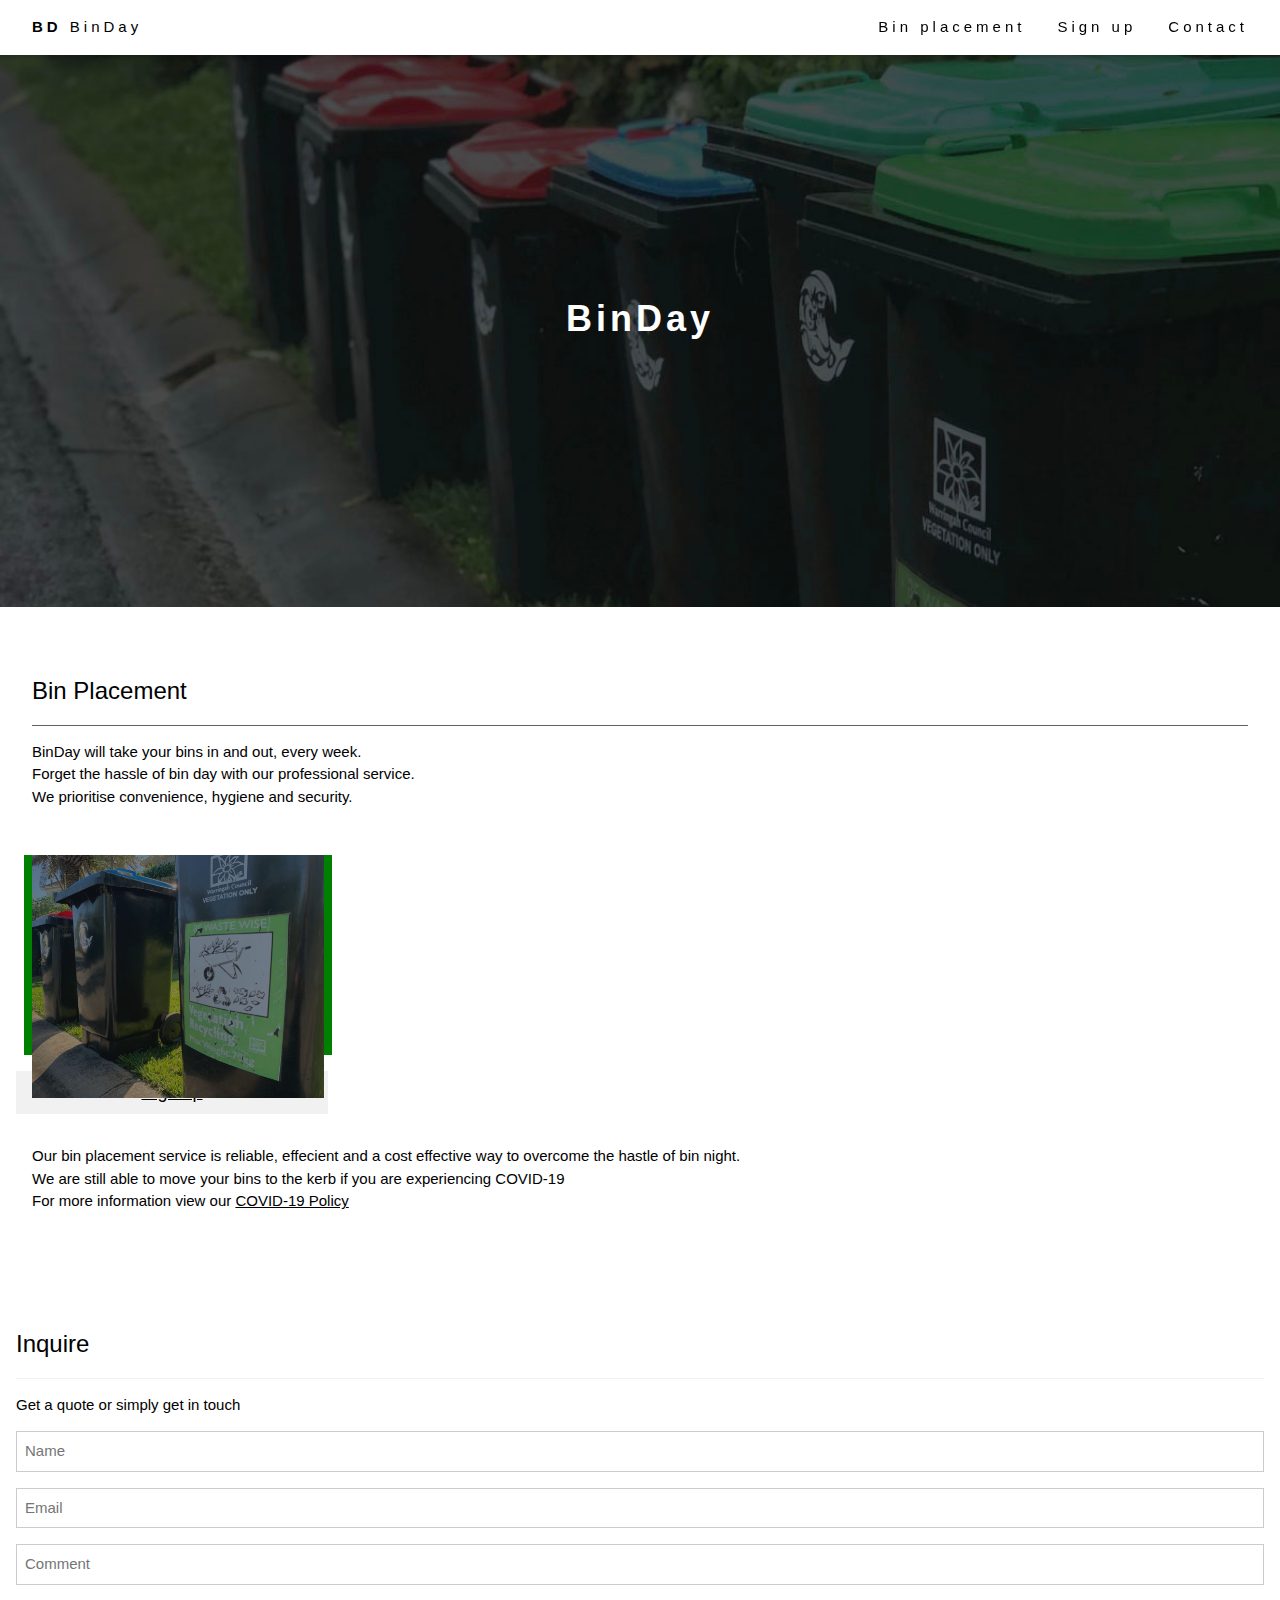
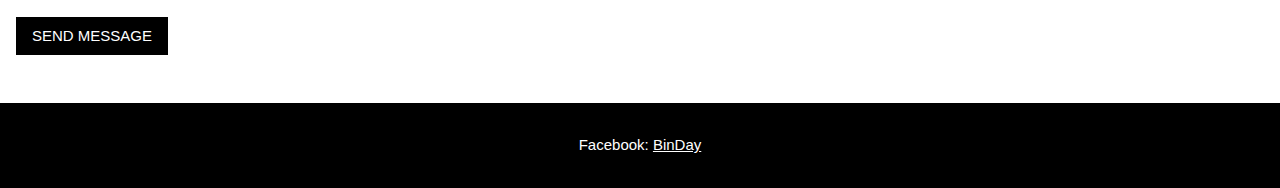
==== index.html @ 2d93ebaa "Update index.html" ====
<!DOCTYPE html>
<html lang = "en">
<head>

<!-- Google Tag Manager -->
<script>(function(w,d,s,l,i){w[l]=w[l]||[];w[l].push({'gtm.start':
new Date().getTime(),event:'gtm.js'});var f=d.getElementsByTagName(s)[0],
j=d.createElement(s),dl=l!='dataLayer'?'&l='+l:'';j.async=true;j.src=
'https://www.googletagmanager.com/gtm.js?id='+i+dl;f.parentNode.insertBefore(j,f);
})(window,document,'script','dataLayer','GTM-TSBV648');</script>

<!-- End Google Tag Manager -->

    <title>BinDay</title>
    <meta charset="UTF-8">
    <meta name="viewport" content="width=device-width, initial-scale=1">
    <link rel="stylesheet" href="style.css">
</head>
<body>

<!-- Google Tag Manager (noscript) -->
<noscript><iframe src="https://www.googletagmanager.com/ns.html?id=GTM-TSBV648"
height="0" width="0" style="display:none;visibility:hidden"></iframe></noscript>
<!-- End Google Tag Manager (noscript) -->

<!-- Navbar (sit on top) -->
<div class="w3-top">
  <div class="w3-bar w3-white w3-wide w3-padding w3-card">
    <a href="index.html" class="w3-bar-item w3-button"><b>BD</b> BinDay</a>
    <!-- Float links to the right. Hide them on small screens -->
    <div class="w3-right w3-hide-small">
    <a href="index.html#Bin_Placement" class="w3-bar-item w3-button">Bin placement</a>
	  <a href="https://buy.stripe.com/eVa2998wi2ou0mIaEE" class="w3-bar-item w3-button">Sign up</a>
      <a href="index.html#contact" class="w3-bar-item w3-button">Contact</a>
    </div>
  </div>
</div>

<!-- Header -->
<header class="w3-display-container w3-content w3-wide" style="max-width:1500px;" id="home">
  <img class="w3-image" src= "img/Bins_at_kerb_nar.jpg" alt="Bin background" width="1500" height="400" > <!--"Bins_at_kerb_nar.jpg" -->
  <div class="w3-display-middle w3-margin-top w3-center">
    <h1 class="w3-xxlarge w3-text-white"><!--span class="w3-padding w3-black w3-opacity-min"--><b>BinDay</b><!--/span--></h1> <!-- The span creates a black box around text-->
  </div>
</header>

  <!-- Project Section -->

<div class="w3-content w3-padding" style="max-width:1564px">
  <div class="w3-container w3-padding-32" id="Bin_placement">
    <h3 class="w3-border-bottom w3-border-dark-grey w3-padding-16">Bin Placement</h3>
      <!-- About Section -->
      <p> BinDay will take your bins in and out, every week. <br> Forget the hassle of bin day with our professional service. <br> We prioritise convenience, hygiene and security. </p>
  </div>

 <!-- Page Photo -->
  <div class="w3-row-padding">
    <div class="w3-col l3 m6 w3-margin-bottom zoom">
      <div class="w3-display-container">
        <img src="img/Glowing bins dark.jpg"alt="Bins" style="width:100%"> <!-- Bin placement dark.png This is the graphic -->
          <div class="w3-display-middle w3-display-hover">
            <a href="https://buy.stripe.com/eVa2998wi2ou0mIaEE"><button class="w3-button w3-black"> Sign up <i class="fa fa-shopping-cart"></i></button></a>
          </div>
      </div>
    </div>
  </div>
  <div>
    <div class="w3-col l3 m6 w3-margin-bottom">
      <a href = "https://buy.stripe.com/eVa2998wi2ou0mIaEE"><button class="w3-button w3-large w3-light-grey w3-block">Sign up</button></a>
    </div>
  </div>
  <div class="w3-container w3-padding-32">
    <p>    Our bin placement service is reliable, effecient and a cost effective way to overcome the hastle of bin night.  
      <br> We are still able to move your bins to the kerb if you are experiencing COVID-19
      <br> For more information view our <a href="Pages/Covid.html" title="COVID-19 Policy." target="_self" class="w3-hover-text-green">COVID-19 Policy</a></p>
  </div>
</div>


<div class="w3-container w3-padding-32" id="contact">
    <h3 class="w3-border-bottom w3-border-light-grey w3-padding-16">Inquire</h3>
    <p> Get a quote or simply get in touch </p>
    <form action= "https://formsubmit.co/e3221c71b8bcd52c1f5f83cbe046930b" method="POST">
      <input class="w3-input w3-border" type="text" placeholder="Name" required name="Name">
      <input class="w3-input w3-section w3-border" type="text" placeholder="Email" required name="Email">
      <input class="w3-input w3-section w3-border" type="text" placeholder="Comment" required name="Comment">
      <button class="w3-button w3-black w3-section" type="submit">
        <i class="fa fa-paper-plane"></i> SEND MESSAGE
      </button>
    </form>
  </div>


<!-- End page content -->
</div>


<!-- Footer -->
<footer class="w3-center w3-black w3-padding-16">
  <p> Facebook: <a href="https://www.facebook.com" title="Facebook" target="_blank" class="w3-hover-text-green">BinDay</a></p>
</footer>

</body>
</html>
---- style.css ----
/* W3.CSS 4.15 December 2020 by Jan Egil and Borge Refsnes */
html{box-sizing:border-box}*,*:before,*:after{box-sizing:inherit}
/* Extract from normalize.css by Nicolas Gallagher and Jonathan Neal git.io/normalize */
html{-ms-text-size-adjust:100%;-webkit-text-size-adjust:100%}body{margin:0}
article,aside,details,figcaption,figure,footer,header,main,menu,nav,section{display:block}summary{display:list-item}
audio,canvas,progress,video{display:inline-block}progress{vertical-align:baseline}
audio:not([controls]){display:none;height:0}[hidden],template{display:none}
a{background-color:transparent}a:active,a:hover{outline-width:0}
abbr[title]{border-bottom:none;text-decoration:underline;text-decoration:underline dotted}
b,strong{font-weight:bolder}dfn{font-style:italic}mark{background:#ff0;color:#000}
small{font-size:80%}sub,sup{font-size:75%;line-height:0;position:relative;vertical-align:baseline}
sub{bottom:-0.25em}sup{top:-0.5em}figure{margin:1em 40px}img{border-style:none}
code,kbd,pre,samp{font-family:monospace,monospace;font-size:1em}hr{box-sizing:content-box;height:0;overflow:visible}
button,input,select,textarea,optgroup{font:inherit;margin:0}optgroup{font-weight:bold}
button,input{overflow:visible}button,select{text-transform:none}
button,[type=button],[type=reset],[type=submit]{-webkit-appearance:button}
button::-moz-focus-inner,[type=button]::-moz-focus-inner,[type=reset]::-moz-focus-inner,[type=submit]::-moz-focus-inner{border-style:none;padding:0}
button:-moz-focusring,[type=button]:-moz-focusring,[type=reset]:-moz-focusring,[type=submit]:-moz-focusring{outline:1px dotted ButtonText}
fieldset{border:1px solid #c0c0c0;margin:0 2px;padding:.35em .625em .75em}
legend{color:inherit;display:table;max-width:100%;padding:0;white-space:normal}textarea{overflow:auto}
[type=checkbox],[type=radio]{padding:0}
[type=number]::-webkit-inner-spin-button,[type=number]::-webkit-outer-spin-button{height:auto}
[type=search]{-webkit-appearance:textfield;outline-offset:-2px}
[type=search]::-webkit-search-decoration{-webkit-appearance:none}
::-webkit-file-upload-button{-webkit-appearance:button;font:inherit}
/* End extract */
html,body{font-family:Verdana,sans-serif;font-size:15px;line-height:1.5}html{overflow-x:hidden}
h1{font-size:36px}h2{font-size:30px}h3{font-size:24px}h4{font-size:20px}h5{font-size:18px}h6{font-size:16px}
.w3-serif{font-family:serif}.w3-sans-serif{font-family:sans-serif}.w3-cursive{font-family:cursive}.w3-monospace{font-family:monospace}
h1,h2,h3,h4,h5,h6{font-family:"Segoe UI",Arial,sans-serif;font-weight:400;margin:10px 0}.w3-wide{letter-spacing:4px}
hr{border:0;border-top:1px solid #eee;margin:20px 0}
.w3-image{max-width:100%;height:auto}img{vertical-align:middle}a{color:inherit}
.w3-table,.w3-table-all{border-collapse:collapse;border-spacing:0;width:100%;display:table}.w3-table-all{border:1px solid #ccc}
.w3-bordered tr,.w3-table-all tr{border-bottom:1px solid #ddd}.w3-striped tbody tr:nth-child(even){background-color:#f1f1f1}
.w3-table-all tr:nth-child(odd){background-color:#fff}.w3-table-all tr:nth-child(even){background-color:#f1f1f1}
.w3-hoverable tbody tr:hover,.w3-ul.w3-hoverable li:hover{background-color:#ccc}.w3-centered tr th,.w3-centered tr td{text-align:center}
.w3-table td,.w3-table th,.w3-table-all td,.w3-table-all th{padding:8px 8px;display:table-cell;text-align:left;vertical-align:top}
.w3-table th:first-child,.w3-table td:first-child,.w3-table-all th:first-child,.w3-table-all td:first-child{padding-left:16px}
.w3-btn,.w3-button{border:none;display:inline-block;padding:8px 16px;vertical-align:middle;overflow:hidden;text-decoration:none;color:inherit;background-color:inherit;text-align:center;cursor:pointer;white-space:nowrap}
.w3-btn:hover{box-shadow:0 8px 16px 0 rgba(0,0,0,0.2),0 6px 20px 0 rgba(0,0,0,0.19)}
.w3-btn,.w3-button{-webkit-touch-callout:none;-webkit-user-select:none;-khtml-user-select:none;-moz-user-select:none;-ms-user-select:none;user-select:none}   
.w3-disabled,.w3-btn:disabled,.w3-button:disabled{cursor:not-allowed;opacity:0.3}.w3-disabled *,:disabled *{pointer-events:none}
.w3-btn.w3-disabled:hover,.w3-btn:disabled:hover{box-shadow:none}
.w3-badge,.w3-tag{background-color:#000;color:#fff;display:inline-block;padding-left:8px;padding-right:8px;text-align:center}.w3-badge{border-radius:50%}
.w3-ul{list-style-type:none;padding:0;margin:0}.w3-ul li{padding:8px 16px;border-bottom:1px solid #ddd}.w3-ul li:last-child{border-bottom:none}
.w3-tooltip,.w3-display-container{position:relative}.w3-tooltip .w3-text{display:none}.w3-tooltip:hover .w3-text{display:inline-block}
.w3-ripple:active{opacity:0.5}.w3-ripple{transition:opacity 0s}
.w3-input{padding:8px;display:block;border:none;border-bottom:1px solid #ccc;width:100%}
.w3-select{padding:9px 0;width:100%;border:none;border-bottom:1px solid #ccc}
.w3-dropdown-click,.w3-dropdown-hover{position:relative;display:inline-block;cursor:pointer}
.w3-dropdown-hover:hover .w3-dropdown-content{display:block}
.w3-dropdown-hover:first-child,.w3-dropdown-click:hover{background-color:#ccc;color:#000}
.w3-dropdown-hover:hover > .w3-button:first-child,.w3-dropdown-click:hover > .w3-button:first-child{background-color:#ccc;color:#000}
.w3-dropdown-content{cursor:auto;color:#000;background-color:#fff;display:none;position:absolute;min-width:160px;margin:0;padding:0;z-index:1}
.w3-check,.w3-radio{width:24px;height:24px;position:relative;top:6px}
.w3-sidebar{height:100%;width:200px;background-color:#fff;position:fixed!important;z-index:1;overflow:auto}
.w3-bar-block .w3-dropdown-hover,.w3-bar-block .w3-dropdown-click{width:100%}
.w3-bar-block .w3-dropdown-hover .w3-dropdown-content,.w3-bar-block .w3-dropdown-click .w3-dropdown-content{min-width:100%}
.w3-bar-block .w3-dropdown-hover .w3-button,.w3-bar-block .w3-dropdown-click .w3-button{width:100%;text-align:left;padding:8px 16px}
.w3-main,#main{transition:margin-left .4s}
.w3-modal{z-index:3;display:none;padding-top:100px;position:fixed;left:0;top:0;width:100%;height:100%;overflow:auto;background-color:rgb(0,0,0);background-color:rgba(0,0,0,0.4)}
.w3-modal-content{margin:auto;background-color:#fff;position:relative;padding:0;outline:0;width:600px}
.w3-bar{width:100%;overflow:hidden}.w3-center .w3-bar{display:inline-block;width:auto}
.w3-bar .w3-bar-item{padding:8px 16px;float:left;width:auto;border:none;display:block;outline:0}
.w3-bar .w3-dropdown-hover,.w3-bar .w3-dropdown-click{position:static;float:left}
.w3-bar .w3-button{white-space:normal}
.w3-bar-block .w3-bar-item{width:100%;display:block;padding:8px 16px;text-align:left;border:none;white-space:normal;float:none;outline:0}
.w3-bar-block.w3-center .w3-bar-item{text-align:center}.w3-block{display:block;width:100%}
.w3-responsive{display:block;overflow-x:auto}
.w3-container:after,.w3-container:before,.w3-panel:after,.w3-panel:before,.w3-row:after,.w3-row:before,.w3-row-padding:after,.w3-row-padding:before,
.w3-cell-row:before,.w3-cell-row:after,.w3-clear:after,.w3-clear:before,.w3-bar:before,.w3-bar:after{content:"";display:table;clear:both}
.w3-col,.w3-half,.w3-third,.w3-twothird,.w3-threequarter,.w3-quarter{float:left;width:100%}
.w3-col.s1{width:8.33333%}.w3-col.s2{width:16.66666%}.w3-col.s3{width:24.99999%}.w3-col.s4{width:33.33333%}
.w3-col.s5{width:41.66666%}.w3-col.s6{width:49.99999%}.w3-col.s7{width:58.33333%}.w3-col.s8{width:66.66666%}
.w3-col.s9{width:74.99999%}.w3-col.s10{width:83.33333%}.w3-col.s11{width:91.66666%}.w3-col.s12{width:99.99999%}
@media (min-width:601px){.w3-col.m1{width:8.33333%}.w3-col.m2{width:16.66666%}.w3-col.m3,.w3-quarter{width:24.99999%}.w3-col.m4,.w3-third{width:33.33333%}
.w3-col.m5{width:41.66666%}.w3-col.m6,.w3-half{width:49.99999%}.w3-col.m7{width:58.33333%}.w3-col.m8,.w3-twothird{width:66.66666%}
.w3-col.m9,.w3-threequarter{width:74.99999%}.w3-col.m10{width:83.33333%}.w3-col.m11{width:91.66666%}.w3-col.m12{width:99.99999%}}
@media (min-width:993px){.w3-col.l1{width:8.33333%}.w3-col.l2{width:16.66666%}.w3-col.l3{width:24.99999%}.w3-col.l4{width:33.33333%}
.w3-col.l5{width:41.66666%}.w3-col.l6{width:49.99999%}.w3-col.l7{width:58.33333%}.w3-col.l8{width:66.66666%}
.w3-col.l9{width:74.99999%}.w3-col.l10{width:83.33333%}.w3-col.l11{width:91.66666%}.w3-col.l12{width:99.99999%}}
.w3-rest{overflow:hidden}.w3-stretch{margin-left:-16px;margin-right:-16px}
.w3-content,.w3-auto{margin-left:auto;margin-right:auto}.w3-content{max-width:980px}.w3-auto{max-width:1140px}
.w3-cell-row{display:table;width:100%}.w3-cell{display:table-cell}
.w3-cell-top{vertical-align:top}.w3-cell-middle{vertical-align:middle}.w3-cell-bottom{vertical-align:bottom}
.w3-hide{display:none!important}.w3-show-block,.w3-show{display:block!important}.w3-show-inline-block{display:inline-block!important}
@media (max-width:1205px){.w3-auto{max-width:95%}}
@media (max-width:600px){.w3-modal-content{margin:0 10px;width:auto!important}.w3-modal{padding-top:30px}
.w3-dropdown-hover.w3-mobile .w3-dropdown-content,.w3-dropdown-click.w3-mobile .w3-dropdown-content{position:relative}	
.w3-hide-small{display:none!important}.w3-mobile{display:block;width:100%!important}.w3-bar-item.w3-mobile,.w3-dropdown-hover.w3-mobile,.w3-dropdown-click.w3-mobile{text-align:center}
.w3-dropdown-hover.w3-mobile,.w3-dropdown-hover.w3-mobile .w3-btn,.w3-dropdown-hover.w3-mobile .w3-button,.w3-dropdown-click.w3-mobile,.w3-dropdown-click.w3-mobile .w3-btn,.w3-dropdown-click.w3-mobile .w3-button{width:100%}}
@media (max-width:768px){.w3-modal-content{width:500px}.w3-modal{padding-top:50px}}
@media (min-width:993px){.w3-modal-content{width:900px}.w3-hide-large{display:none!important}.w3-sidebar.w3-collapse{display:block!important}}
@media (max-width:992px) and (min-width:601px){.w3-hide-medium{display:none!important}}
@media (max-width:992px){.w3-sidebar.w3-collapse{display:none}.w3-main{margin-left:0!important;margin-right:0!important}.w3-auto{max-width:100%}}
.w3-top,.w3-bottom{position:fixed;width:100%;z-index:1}.w3-top{top:0}.w3-bottom{bottom:0}
.w3-overlay{position:fixed;display:none;width:100%;height:100%;top:0;left:0;right:0;bottom:0;background-color:rgba(0,0,0,0.5);z-index:2}
.w3-display-topleft{position:absolute;left:0;top:0}.w3-display-topright{position:absolute;right:0;top:0}
.w3-display-bottomleft{position:absolute;left:0;bottom:0}.w3-display-bottomright{position:absolute;right:0;bottom:0}
.w3-display-middle{position:absolute;top:50%;left:50%;transform:translate(-50%,-50%);-ms-transform:translate(-50%,-50%)}
.w3-display-left{position:absolute;top:50%;left:0%;transform:translate(0%,-50%);-ms-transform:translate(-0%,-50%)}
.w3-display-right{position:absolute;top:50%;right:0%;transform:translate(0%,-50%);-ms-transform:translate(0%,-50%)}
.w3-display-topmiddle{position:absolute;left:50%;top:0;transform:translate(-50%,0%);-ms-transform:translate(-50%,0%)}
.w3-display-bottommiddle{position:absolute;left:50%;bottom:0;transform:translate(-50%,0%);-ms-transform:translate(-50%,0%)}
.w3-display-container:hover .w3-display-hover{display:block}.w3-display-container:hover span.w3-display-hover{display:inline-block}.w3-display-hover{display:none}
.w3-display-position{position:absolute}
.w3-circle{border-radius:50%}
.w3-round-small{border-radius:2px}.w3-round,.w3-round-medium{border-radius:4px}.w3-round-large{border-radius:8px}.w3-round-xlarge{border-radius:16px}.w3-round-xxlarge{border-radius:32px}
.w3-row-padding,.w3-row-padding>.w3-half,.w3-row-padding>.w3-third,.w3-row-padding>.w3-twothird,.w3-row-padding>.w3-threequarter,.w3-row-padding>.w3-quarter,.w3-row-padding>.w3-col{padding:0 8px}
.w3-container,.w3-panel{padding:0.01em 16px}.w3-panel{margin-top:16px;margin-bottom:16px}
.w3-code,.w3-codespan{font-family:Consolas,"courier new";font-size:16px}
.w3-code{width:auto;background-color:#fff;padding:8px 12px;border-left:4px solid #4CAF50;word-wrap:break-word}
.w3-codespan{color:crimson;background-color:#f1f1f1;padding-left:4px;padding-right:4px;font-size:110%}
.w3-card,.w3-card-2{box-shadow:0 2px 5px 0 rgba(0,0,0,0.16),0 2px 10px 0 rgba(0,0,0,0.12)}
.w3-card-4,.w3-hover-shadow:hover{box-shadow:0 4px 10px 0 rgba(0,0,0,0.2),0 4px 20px 0 rgba(0,0,0,0.19)}
.w3-spin{animation:w3-spin 2s infinite linear}@keyframes w3-spin{0%{transform:rotate(0deg)}100%{transform:rotate(359deg)}}
.w3-animate-fading{animation:fading 10s infinite}@keyframes fading{0%{opacity:0}50%{opacity:1}100%{opacity:0}}
.w3-animate-opacity{animation:opac 0.8s}@keyframes opac{from{opacity:0} to{opacity:1}}
.w3-animate-top{position:relative;animation:animatetop 0.4s}@keyframes animatetop{from{top:-300px;opacity:0} to{top:0;opacity:1}}
.w3-animate-left{position:relative;animation:animateleft 0.4s}@keyframes animateleft{from{left:-300px;opacity:0} to{left:0;opacity:1}}
.w3-animate-right{position:relative;animation:animateright 0.4s}@keyframes animateright{from{right:-300px;opacity:0} to{right:0;opacity:1}}
.w3-animate-bottom{position:relative;animation:animatebottom 0.4s}@keyframes animatebottom{from{bottom:-300px;opacity:0} to{bottom:0;opacity:1}}
.w3-animate-zoom {animation:animatezoom 0.6s}@keyframes animatezoom{from{transform:scale(0)} to{transform:scale(1)}}
.w3-animate-input{transition:width 0.4s ease-in-out}.w3-animate-input:focus{width:100%!important}
.w3-opacity,.w3-hover-opacity:hover{opacity:0.60}.w3-opacity-off,.w3-hover-opacity-off:hover{opacity:1}
.w3-opacity-max{opacity:0.25}.w3-opacity-min{opacity:0.75}
.w3-greyscale-max,.w3-grayscale-max,.w3-hover-greyscale:hover,.w3-hover-grayscale:hover{filter:grayscale(100%)}
.w3-greyscale,.w3-grayscale{filter:grayscale(75%)}.w3-greyscale-min,.w3-grayscale-min{filter:grayscale(50%)}
.w3-sepia{filter:sepia(75%)}.w3-sepia-max,.w3-hover-sepia:hover{filter:sepia(100%)}.w3-sepia-min{filter:sepia(50%)}
.w3-tiny{font-size:10px!important}.w3-small{font-size:12px!important}.w3-medium{font-size:15px!important}.w3-large{font-size:18px!important}
.w3-xlarge{font-size:24px!important}.w3-xxlarge{font-size:36px!important}.w3-xxxlarge{font-size:48px!important}.w3-jumbo{font-size:64px!important}
.w3-left-align{text-align:left!important}.w3-right-align{text-align:right!important}.w3-justify{text-align:justify!important}.w3-center{text-align:center!important}
.w3-border-0{border:0!important}.w3-border{border:1px solid #ccc!important}
.w3-border-top{border-top:1px solid #ccc!important}.w3-border-bottom{border-bottom:1px solid #ccc!important}
.w3-border-left{border-left:1px solid #ccc!important}.w3-border-right{border-right:1px solid #ccc!important}
.w3-topbar{border-top:6px solid #ccc!important}.w3-bottombar{border-bottom:6px solid #ccc!important}
.w3-leftbar{border-left:6px solid #ccc!important}.w3-rightbar{border-right:6px solid #ccc!important}
.w3-section,.w3-code{margin-top:16px!important;margin-bottom:16px!important}
.w3-margin{margin:16px!important}.w3-margin-top{margin-top:16px!important}.w3-margin-bottom{margin-bottom:16px!important}
.w3-margin-left{margin-left:16px!important}.w3-margin-right{margin-right:16px!important}
.w3-padding-small{padding:4px 8px!important}.w3-padding{padding:8px 16px!important}.w3-padding-large{padding:12px 24px!important}
.w3-padding-16{padding-top:16px!important;padding-bottom:16px!important}.w3-padding-24{padding-top:24px!important;padding-bottom:24px!important}
.w3-padding-32{padding-top:32px!important;padding-bottom:32px!important}.w3-padding-48{padding-top:48px!important;padding-bottom:48px!important}
.w3-padding-64{padding-top:64px!important;padding-bottom:64px!important}
.w3-padding-top-64{padding-top:64px!important}.w3-padding-top-48{padding-top:48px!important}
.w3-padding-top-32{padding-top:32px!important}.w3-padding-top-24{padding-top:24px!important}
.w3-left{float:left!important}.w3-right{float:right!important}
.w3-button:hover{color:#000!important;background-color:#ccc!important}
.w3-transparent,.w3-hover-none:hover{background-color:transparent!important}
.w3-hover-none:hover{box-shadow:none!important}
/* Colors */
.w3-amber,.w3-hover-amber:hover{color:#000!important;background-color:#ffc107!important}
.w3-aqua,.w3-hover-aqua:hover{color:#000!important;background-color:#00ffff!important}
.w3-blue,.w3-hover-blue:hover{color:#fff!important;background-color:#2196F3!important}
.w3-light-blue,.w3-hover-light-blue:hover{color:#000!important;background-color:#87CEEB!important}
.w3-brown,.w3-hover-brown:hover{color:#fff!important;background-color:#795548!important}
.w3-cyan,.w3-hover-cyan:hover{color:#000!important;background-color:#00bcd4!important}
.w3-blue-grey,.w3-hover-blue-grey:hover,.w3-blue-gray,.w3-hover-blue-gray:hover{color:#fff!important;background-color:#607d8b!important}
.w3-green,.w3-hover-green:hover{color:#fff!important;background-color:#4CAF50!important}
.w3-light-green,.w3-hover-light-green:hover{color:#000!important;background-color:#8bc34a!important}
.w3-indigo,.w3-hover-indigo:hover{color:#fff!important;background-color:#3f51b5!important}
.w3-khaki,.w3-hover-khaki:hover{color:#000!important;background-color:#f0e68c!important}
.w3-lime,.w3-hover-lime:hover{color:#000!important;background-color:#cddc39!important}
.w3-orange,.w3-hover-orange:hover{color:#000!important;background-color:#ff9800!important}
.w3-deep-orange,.w3-hover-deep-orange:hover{color:#fff!important;background-color:#ff5722!important}
.w3-pink,.w3-hover-pink:hover{color:#fff!important;background-color:#e91e63!important}
.w3-purple,.w3-hover-purple:hover{color:#fff!important;background-color:#9c27b0!important}
.w3-deep-purple,.w3-hover-deep-purple:hover{color:#fff!important;background-color:#673ab7!important}
.w3-red,.w3-hover-red:hover{color:#fff!important;background-color:#f44336!important}
.w3-sand,.w3-hover-sand:hover{color:#000!important;background-color:#fdf5e6!important}
.w3-teal,.w3-hover-teal:hover{color:#fff!important;background-color:#009688!important}
.w3-yellow,.w3-hover-yellow:hover{color:#000!important;background-color:#ffeb3b!important}
.w3-white,.w3-hover-white:hover{color:#000!important;background-color:#fff!important}
.w3-black,.w3-hover-black:hover{color:#fff!important;background-color:#000!important}
.w3-grey,.w3-hover-grey:hover,.w3-gray,.w3-hover-gray:hover{color:#000!important;background-color:#9e9e9e!important}
.w3-light-grey,.w3-hover-light-grey:hover,.w3-light-gray,.w3-hover-light-gray:hover{color:#000!important;background-color:#f1f1f1!important}
.w3-dark-grey,.w3-hover-dark-grey:hover,.w3-dark-gray,.w3-hover-dark-gray:hover{color:#fff!important;background-color:#616161!important}
.w3-pale-red,.w3-hover-pale-red:hover{color:#000!important;background-color:#ffdddd!important}
.w3-pale-green,.w3-hover-pale-green:hover{color:#000!important;background-color:#ddffdd!important}
.w3-pale-yellow,.w3-hover-pale-yellow:hover{color:#000!important;background-color:#ffffcc!important}
.w3-pale-blue,.w3-hover-pale-blue:hover{color:#000!important;background-color:#ddffff!important}
.w3-text-amber,.w3-hover-text-amber:hover{color:#ffc107!important}
.w3-text-aqua,.w3-hover-text-aqua:hover{color:#00ffff!important}
.w3-text-blue,.w3-hover-text-blue:hover{color:#2196F3!important}
.w3-text-light-blue,.w3-hover-text-light-blue:hover{color:#87CEEB!important}
.w3-text-brown,.w3-hover-text-brown:hover{color:#795548!important}
.w3-text-cyan,.w3-hover-text-cyan:hover{color:#00bcd4!important}
.w3-text-blue-grey,.w3-hover-text-blue-grey:hover,.w3-text-blue-gray,.w3-hover-text-blue-gray:hover{color:#607d8b!important}
.w3-text-green,.w3-hover-text-green:hover{color:#4CAF50!important}
.w3-text-light-green,.w3-hover-text-light-green:hover{color:#8bc34a!important}
.w3-text-indigo,.w3-hover-text-indigo:hover{color:#3f51b5!important}
.w3-text-khaki,.w3-hover-text-khaki:hover{color:#b4aa50!important}
.w3-text-lime,.w3-hover-text-lime:hover{color:#cddc39!important}
.w3-text-orange,.w3-hover-text-orange:hover{color:#ff9800!important}
.w3-text-deep-orange,.w3-hover-text-deep-orange:hover{color:#ff5722!important}
.w3-text-pink,.w3-hover-text-pink:hover{color:#e91e63!important}
.w3-text-purple,.w3-hover-text-purple:hover{color:#9c27b0!important}
.w3-text-deep-purple,.w3-hover-text-deep-purple:hover{color:#673ab7!important}
.w3-text-red,.w3-hover-text-red:hover{color:#f44336!important}
.w3-text-sand,.w3-hover-text-sand:hover{color:#fdf5e6!important}
.w3-text-teal,.w3-hover-text-teal:hover{color:#009688!important}
.w3-text-yellow,.w3-hover-text-yellow:hover{color:#d2be0e!important}
.w3-text-white,.w3-hover-text-white:hover{color:#fff!important}
.w3-text-black,.w3-hover-text-black:hover{color:#000!important}
.w3-text-grey,.w3-hover-text-grey:hover,.w3-text-gray,.w3-hover-text-gray:hover{color:#757575!important}
.w3-text-light-grey,.w3-hover-text-light-grey:hover,.w3-text-light-gray,.w3-hover-text-light-gray:hover{color:#f1f1f1!important}
.w3-text-dark-grey,.w3-hover-text-dark-grey:hover,.w3-text-dark-gray,.w3-hover-text-dark-gray:hover{color:#3a3a3a!important}
.w3-border-amber,.w3-hover-border-amber:hover{border-color:#ffc107!important}
.w3-border-aqua,.w3-hover-border-aqua:hover{border-color:#00ffff!important}
.w3-border-blue,.w3-hover-border-blue:hover{border-color:#2196F3!important}
.w3-border-light-blue,.w3-hover-border-light-blue:hover{border-color:#87CEEB!important}
.w3-border-brown,.w3-hover-border-brown:hover{border-color:#795548!important}
.w3-border-cyan,.w3-hover-border-cyan:hover{border-color:#00bcd4!important}
.w3-border-blue-grey,.w3-hover-border-blue-grey:hover,.w3-border-blue-gray,.w3-hover-border-blue-gray:hover{border-color:#607d8b!important}
.w3-border-green,.w3-hover-border-green:hover{border-color:#4CAF50!important}
.w3-border-light-green,.w3-hover-border-light-green:hover{border-color:#8bc34a!important}
.w3-border-indigo,.w3-hover-border-indigo:hover{border-color:#3f51b5!important}
.w3-border-khaki,.w3-hover-border-khaki:hover{border-color:#f0e68c!important}
.w3-border-lime,.w3-hover-border-lime:hover{border-color:#cddc39!important}
.w3-border-orange,.w3-hover-border-orange:hover{border-color:#ff9800!important}
.w3-border-deep-orange,.w3-hover-border-deep-orange:hover{border-color:#ff5722!important}
.w3-border-pink,.w3-hover-border-pink:hover{border-color:#e91e63!important}
.w3-border-purple,.w3-hover-border-purple:hover{border-color:#9c27b0!important}
.w3-border-deep-purple,.w3-hover-border-deep-purple:hover{border-color:#673ab7!important}
.w3-border-red,.w3-hover-border-red:hover{border-color:#f44336!important}
.w3-border-sand,.w3-hover-border-sand:hover{border-color:#fdf5e6!important}
.w3-border-teal,.w3-hover-border-teal:hover{border-color:#009688!important}
.w3-border-yellow,.w3-hover-border-yellow:hover{border-color:#ffeb3b!important}
.w3-border-white,.w3-hover-border-white:hover{border-color:#fff!important}
.w3-border-black,.w3-hover-border-black:hover{border-color:#000!important}
.w3-border-grey,.w3-hover-border-grey:hover,.w3-border-gray,.w3-hover-border-gray:hover{border-color:#9e9e9e!important}
.w3-border-light-grey,.w3-hover-border-light-grey:hover,.w3-border-light-gray,.w3-hover-border-light-gray:hover{border-color:#f1f1f1!important}
.w3-border-dark-grey,.w3-hover-border-dark-grey:hover,.w3-border-dark-gray,.w3-hover-border-dark-gray:hover{border-color:#616161!important}

.container {
    display: flex;
    justify-content: space-between;
  }
  .container div {
    width: 100%;
    padding: 5px;
  }

  .zoom{
    padding: 50px;
    background-color: green;
    transition: transform .2s; /* Animation */
    width: 200px;
    height: 200px;
    margin: 0 auto;
  }
  .zoom:hover{
    transform: scale(1.2) /* Zoom 120% */
  }
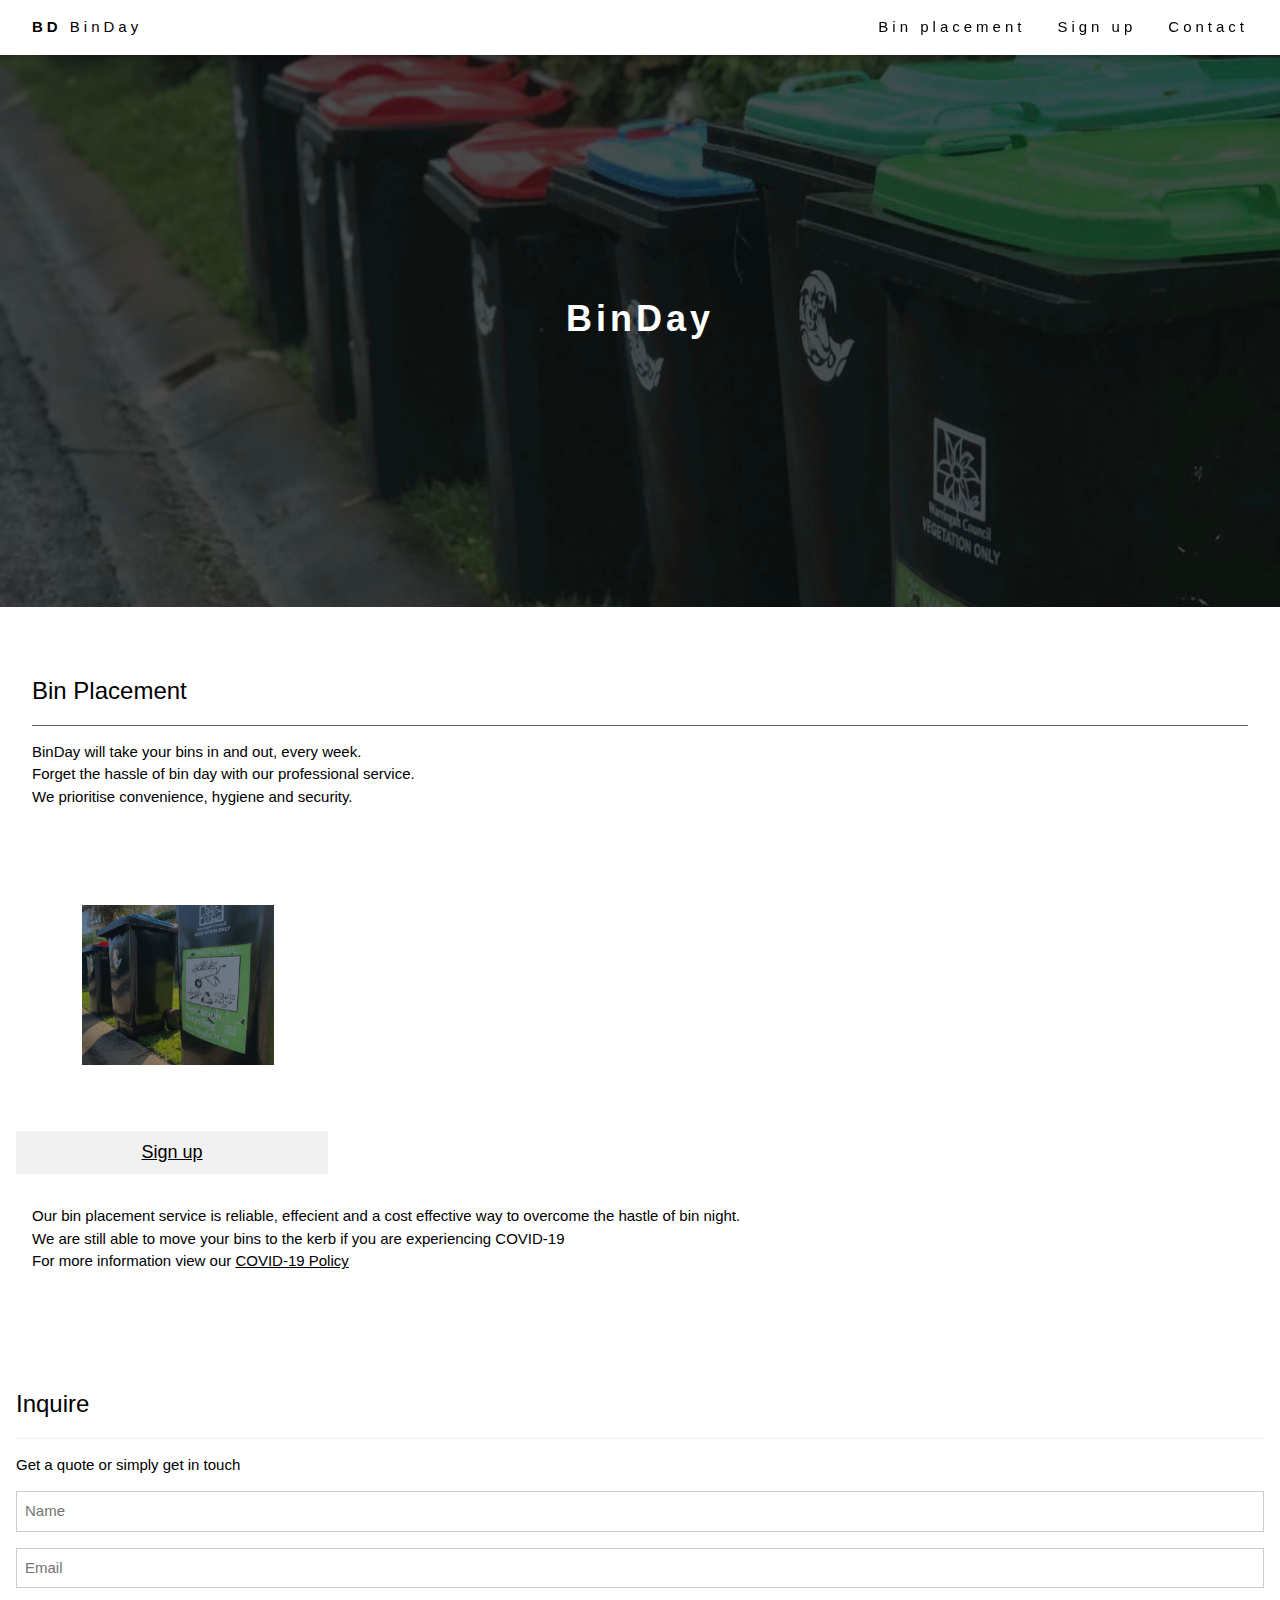
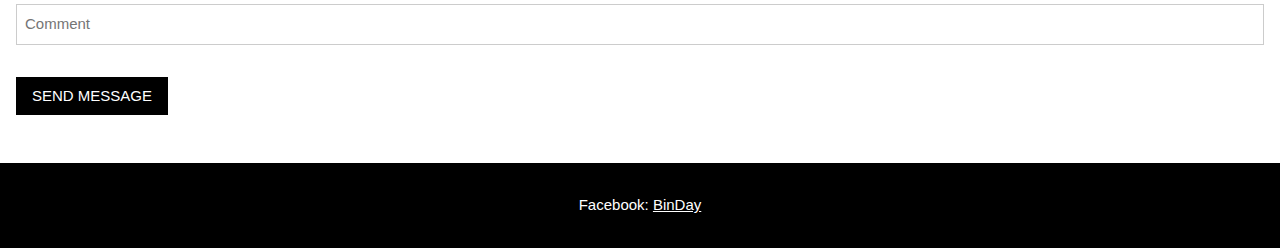
==== commit aec5404d: "Update index.html" ====
--- a/index.html
+++ b/index.html
@@ -55,8 +55,8 @@
 
  <!-- Page Photo -->
   <div class="w3-row-padding">
-    <div class="w3-col l3 m6 w3-margin-bottom zoom">
-      <div class="w3-display-container">
+    <div class="w3-col l3 m6 w3-margin-bottom ">
+      <div class="w3-display-container zoom">
         <img src="img/Glowing bins dark.jpg"alt="Bins" style="width:100%"> <!-- Bin placement dark.png This is the graphic -->
           <div class="w3-display-middle w3-display-hover">
             <a href="https://buy.stripe.com/eVa2998wi2ou0mIaEE"><button class="w3-button w3-black"> Sign up <i class="fa fa-shopping-cart"></i></button></a>
--- a/style.css
+++ b/style.css
@@ -243,10 +243,7 @@
 
   .zoom{
     padding: 50px;
-    background-color: green;
     transition: transform .2s; /* Animation */
-    width: 200px;
-    height: 200px;
     margin: 0 auto;
   }
   .zoom:hover{
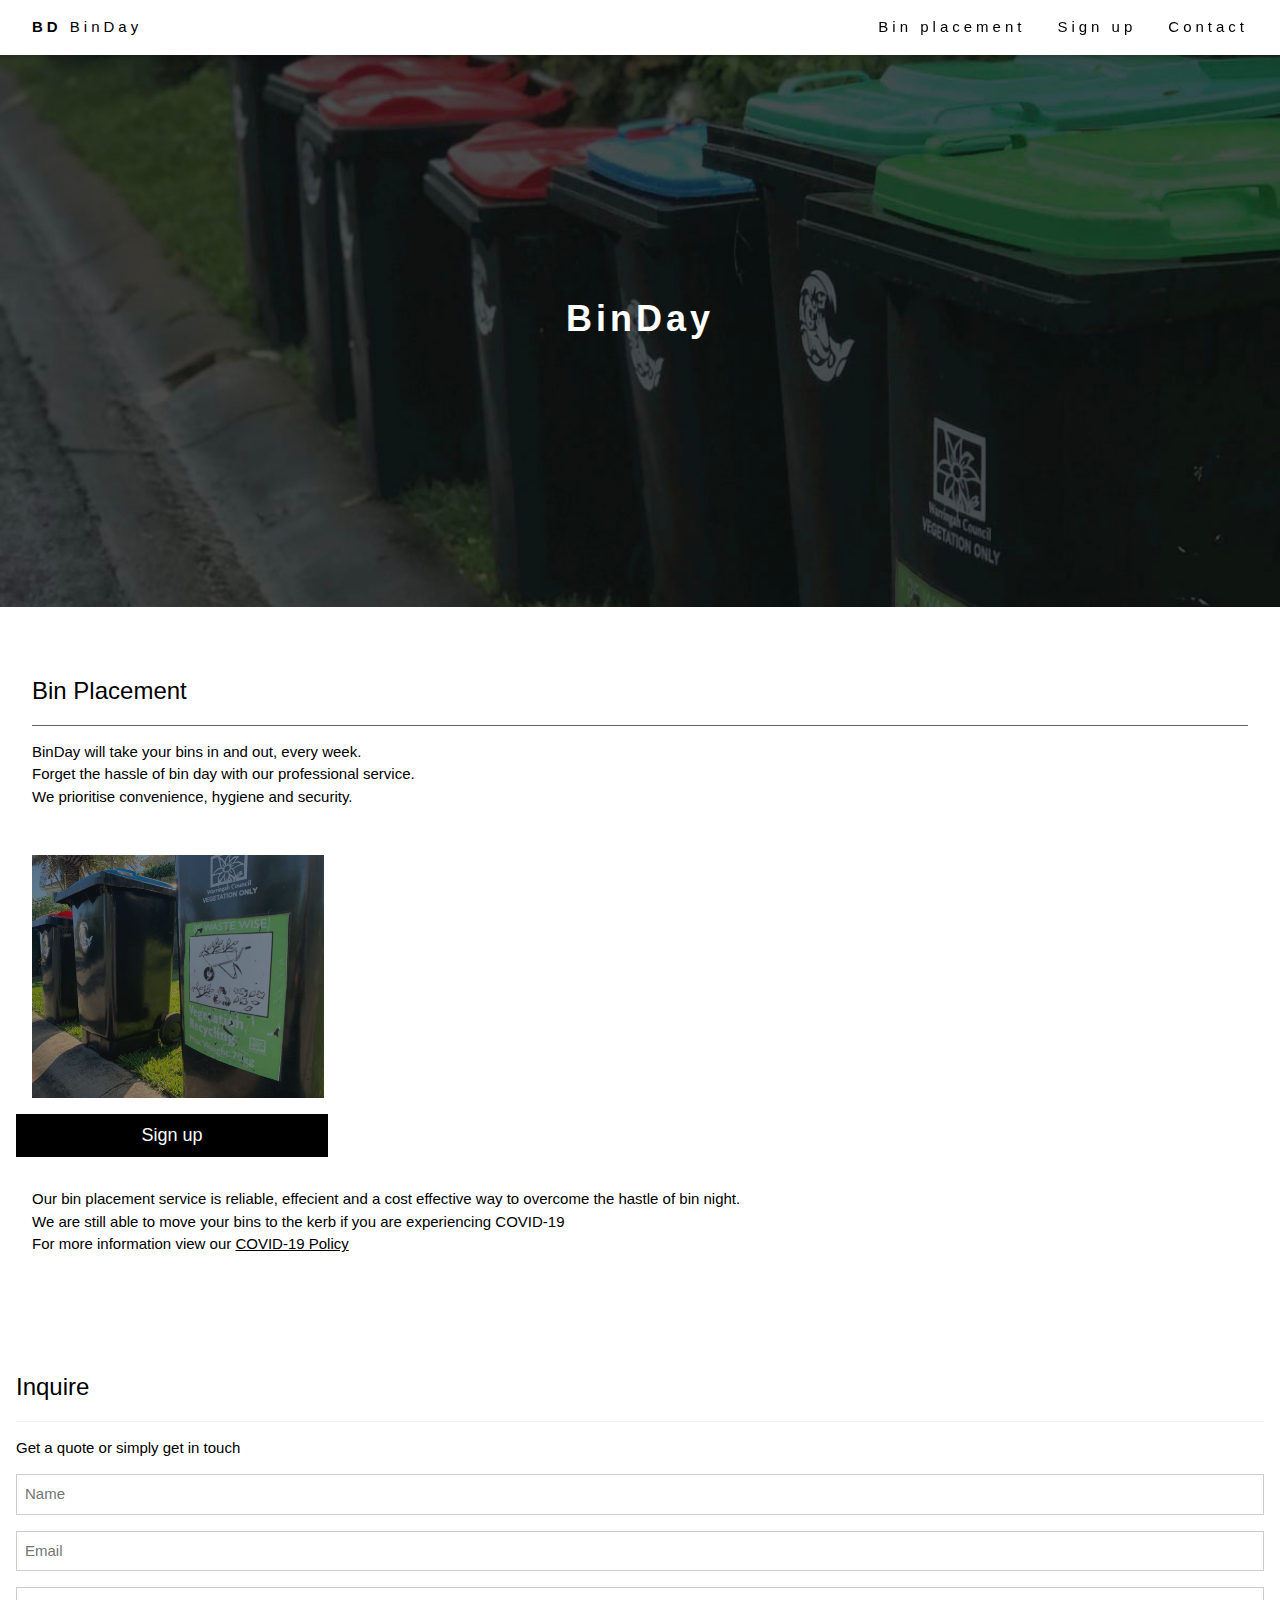
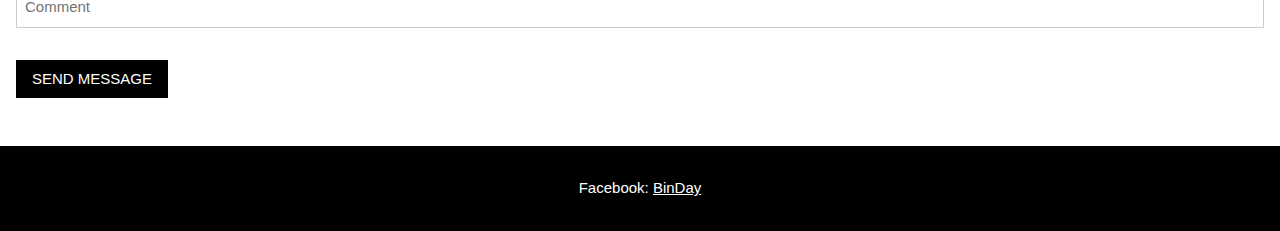
==== commit 45860e4c: "black signup" ====
--- a/index.html
+++ b/index.html
@@ -55,8 +55,8 @@
 
  <!-- Page Photo -->
   <div class="w3-row-padding">
-    <div class="w3-col l3 m6 w3-margin-bottom ">
-      <div class="w3-display-container zoom">
+    <div class="w3-col l3 m6 w3-margin-bottom zoom">
+      <div class="w3-display-container">
         <img src="img/Glowing bins dark.jpg"alt="Bins" style="width:100%"> <!-- Bin placement dark.png This is the graphic -->
           <div class="w3-display-middle w3-display-hover">
             <a href="https://buy.stripe.com/eVa2998wi2ou0mIaEE"><button class="w3-button w3-black"> Sign up <i class="fa fa-shopping-cart"></i></button></a>
@@ -66,7 +66,7 @@
   </div>
   <div>
     <div class="w3-col l3 m6 w3-margin-bottom">
-      <a href = "https://buy.stripe.com/eVa2998wi2ou0mIaEE"><button class="w3-button w3-large w3-light-grey w3-block">Sign up</button></a>
+      <a href = "https://buy.stripe.com/eVa2998wi2ou0mIaEE"><button class="w3-button w3-large w3-black w3-block">Sign up</button></a>
     </div>
   </div>
   <div class="w3-container w3-padding-32">
--- a/style.css
+++ b/style.css
@@ -242,10 +242,10 @@
   }
 
   .zoom{
-    padding: 50px;
+    padding: 1px;
     transition: transform .2s; /* Animation */
     margin: 0 auto;
   }
   .zoom:hover{
-    transform: scale(1.2) /* Zoom 120% */
+    transform: scale(1.11) /* Zoom 120% */
   }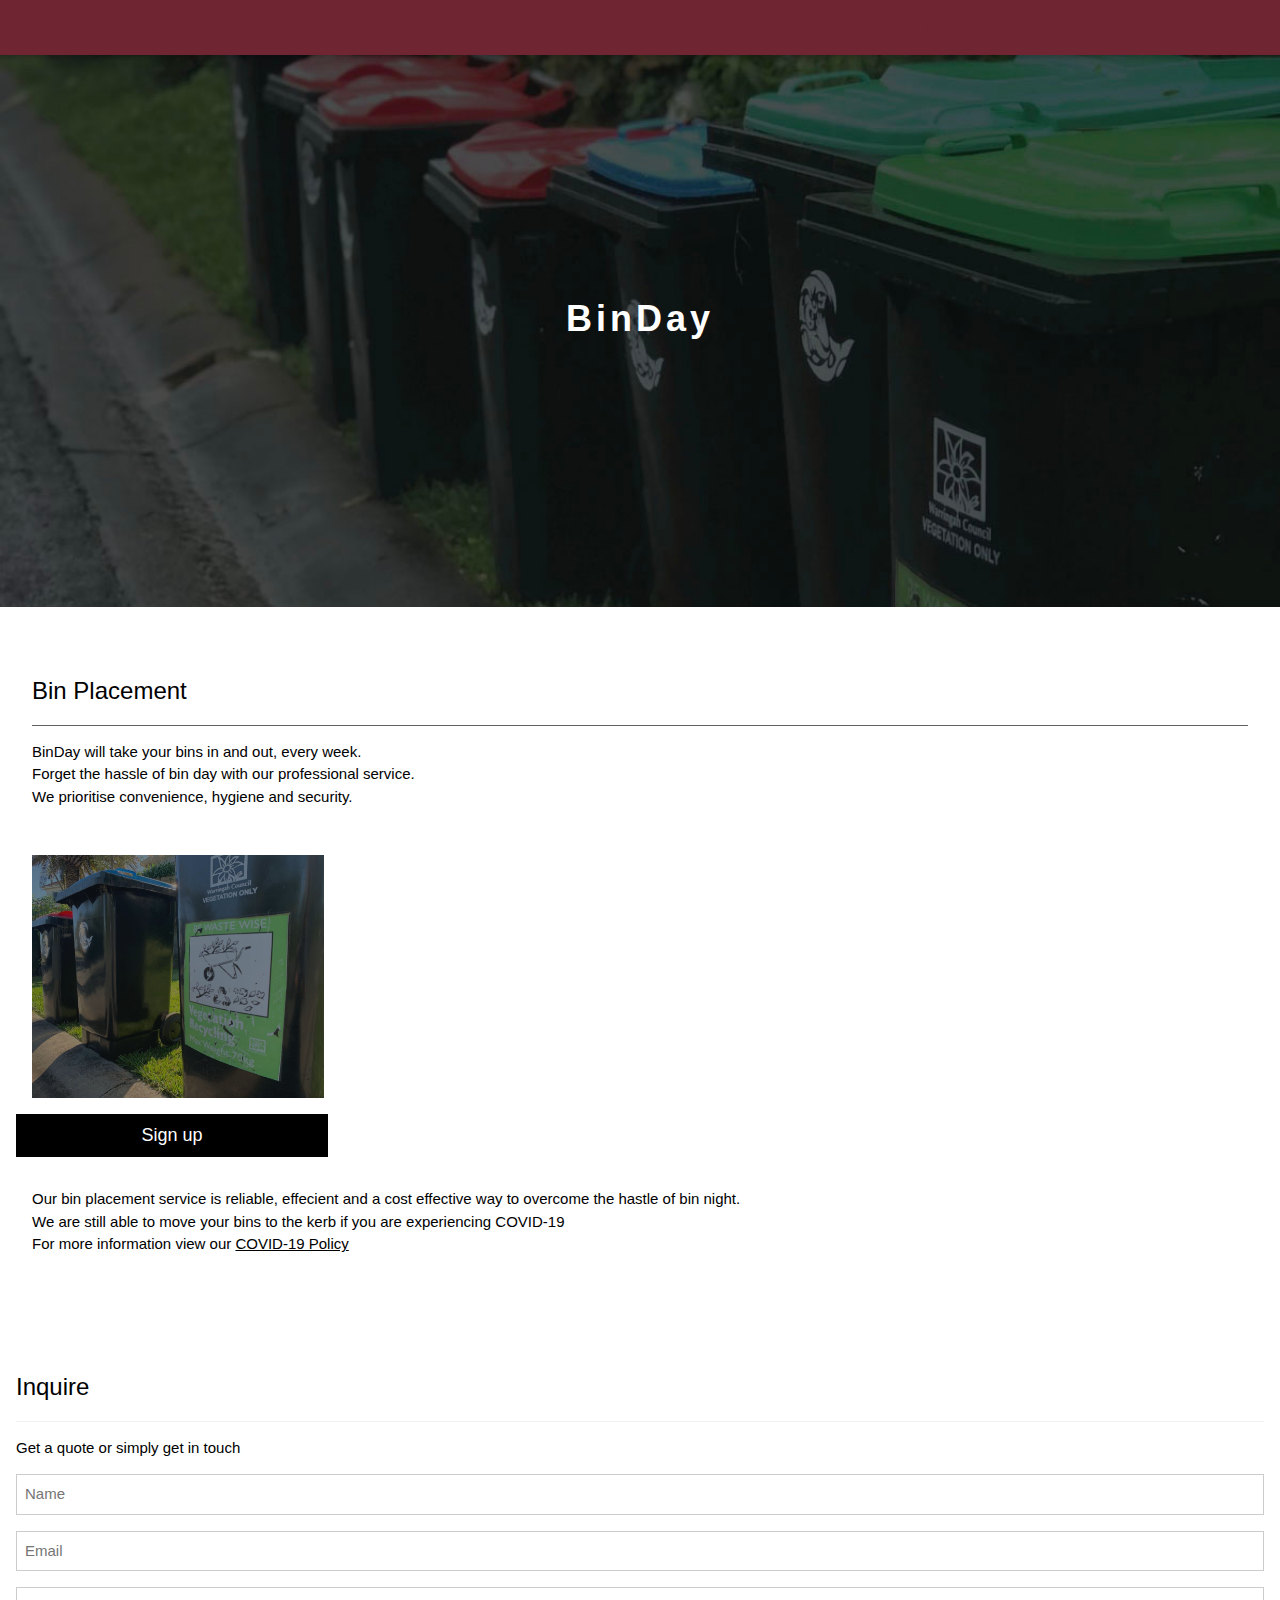
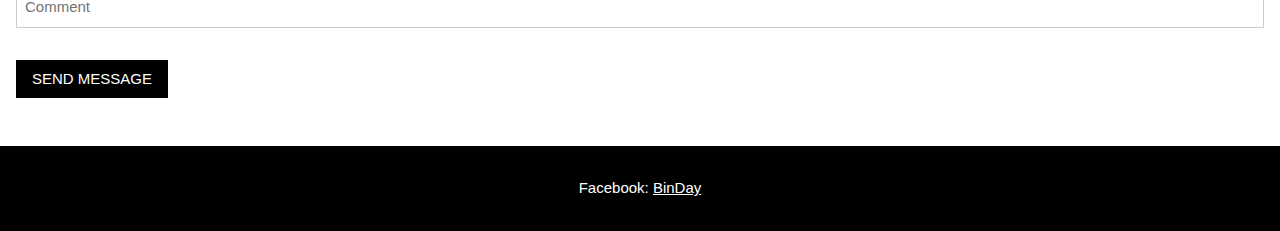
==== commit 053b90cc: "BD-maroon replaces w3-white" ====
--- a/index.html
+++ b/index.html
@@ -25,7 +25,7 @@
 
 <!-- Navbar (sit on top) -->
 <div class="w3-top">
-  <div class="w3-bar w3-white w3-wide w3-padding w3-card">
+  <div class="w3-bar BD-maroon w3-wide w3-padding w3-card">
     <a href="index.html" class="w3-bar-item w3-button"><b>BD</b> BinDay</a>
     <!-- Float links to the right. Hide them on small screens -->
     <div class="w3-right w3-hide-small">
--- a/style.css
+++ b/style.css
@@ -248,4 +248,7 @@
   }
   .zoom:hover{
     transform: scale(1.11) /* Zoom 120% */
-  }+  }
+
+
+.BD-maroon,.BD-hover-maroon:hover{color:#702632!important;background-color:#702632!important}
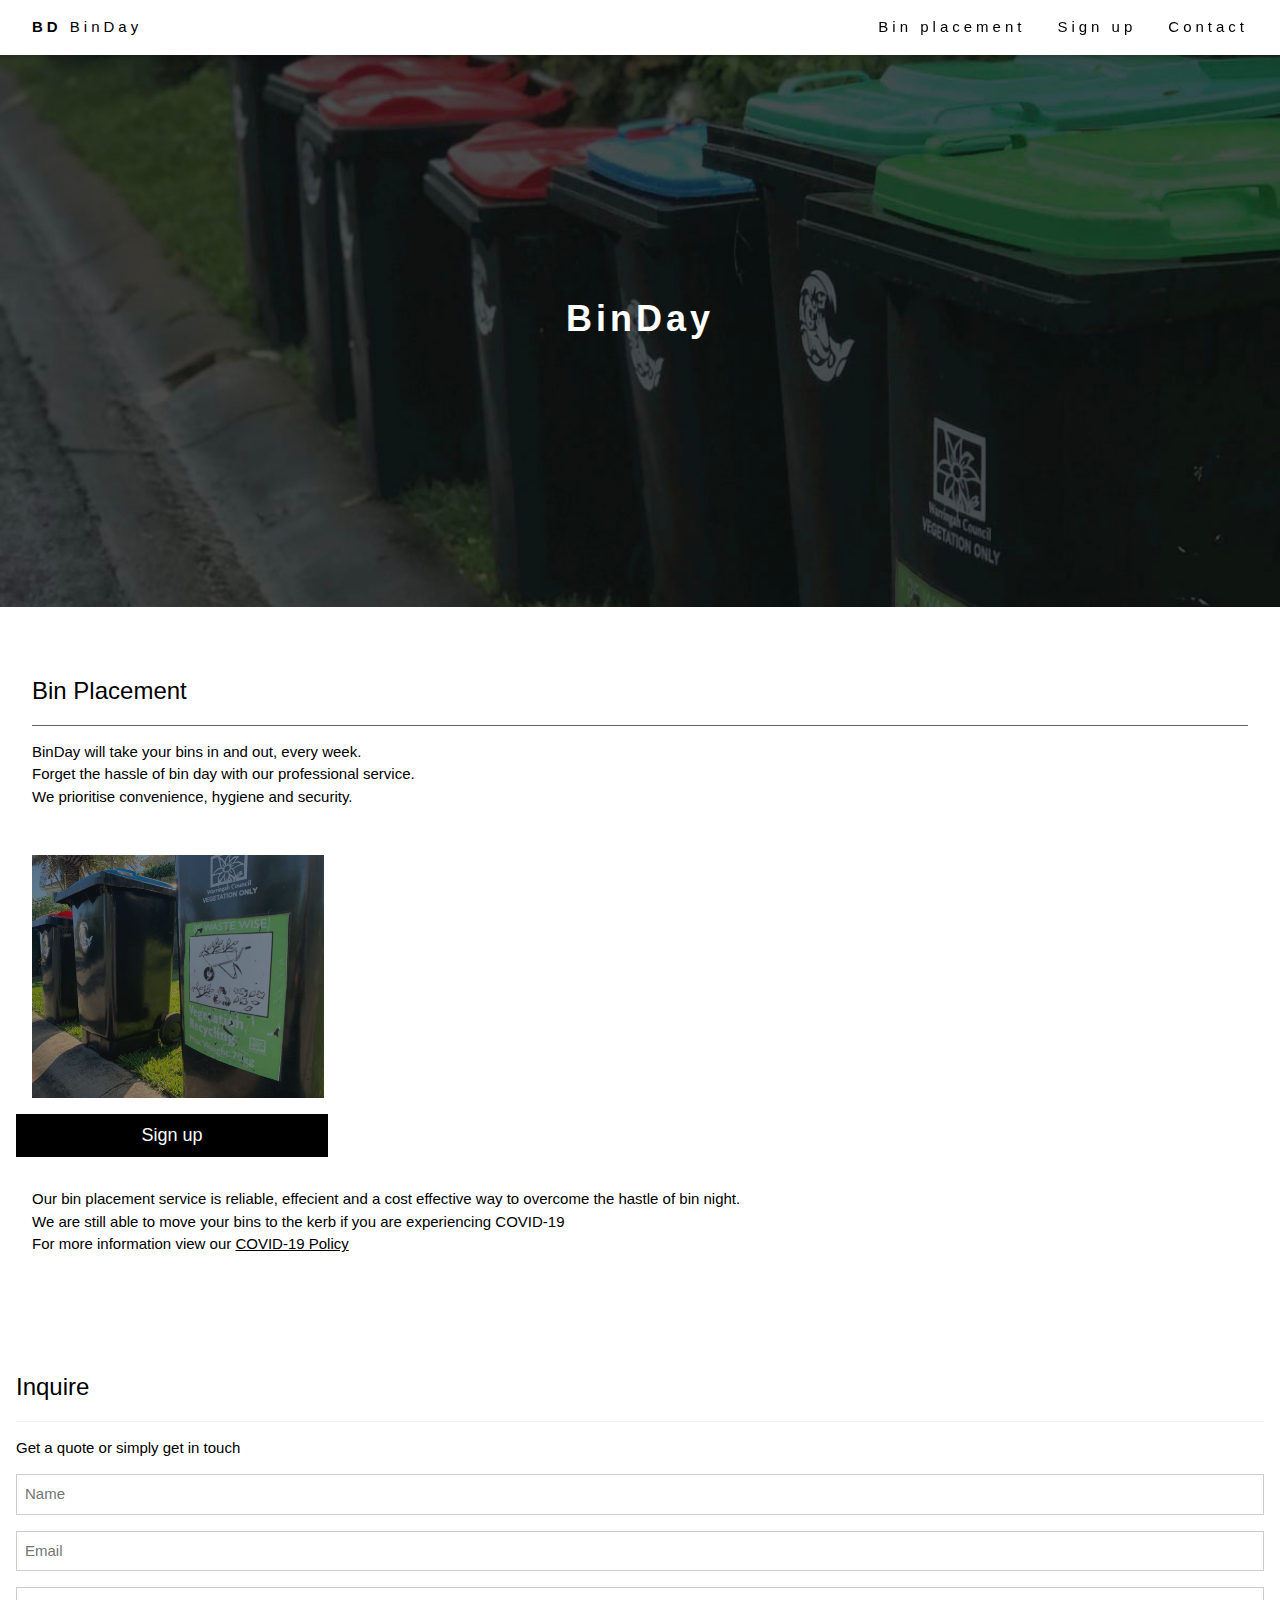
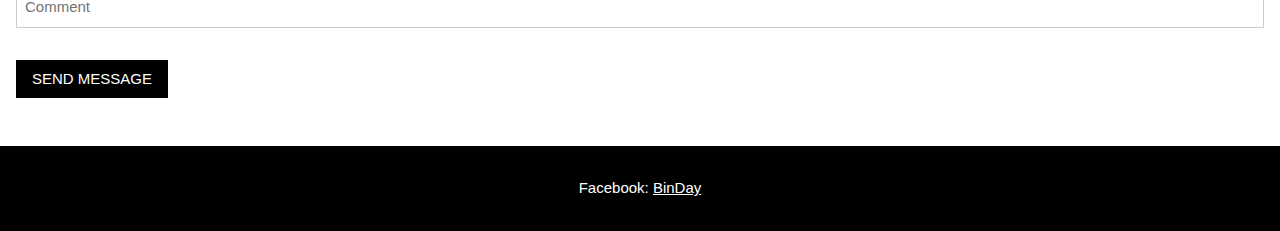
==== commit e589d781: "Revert" ====
--- a/index.html
+++ b/index.html
@@ -25,7 +25,7 @@
 
 <!-- Navbar (sit on top) -->
 <div class="w3-top">
-  <div class="w3-bar BD-maroon w3-wide w3-padding w3-card">
+  <div class="w3-bar w3-white w3-wide w3-padding w3-card">
     <a href="index.html" class="w3-bar-item w3-button"><b>BD</b> BinDay</a>
     <!-- Float links to the right. Hide them on small screens -->
     <div class="w3-right w3-hide-small">
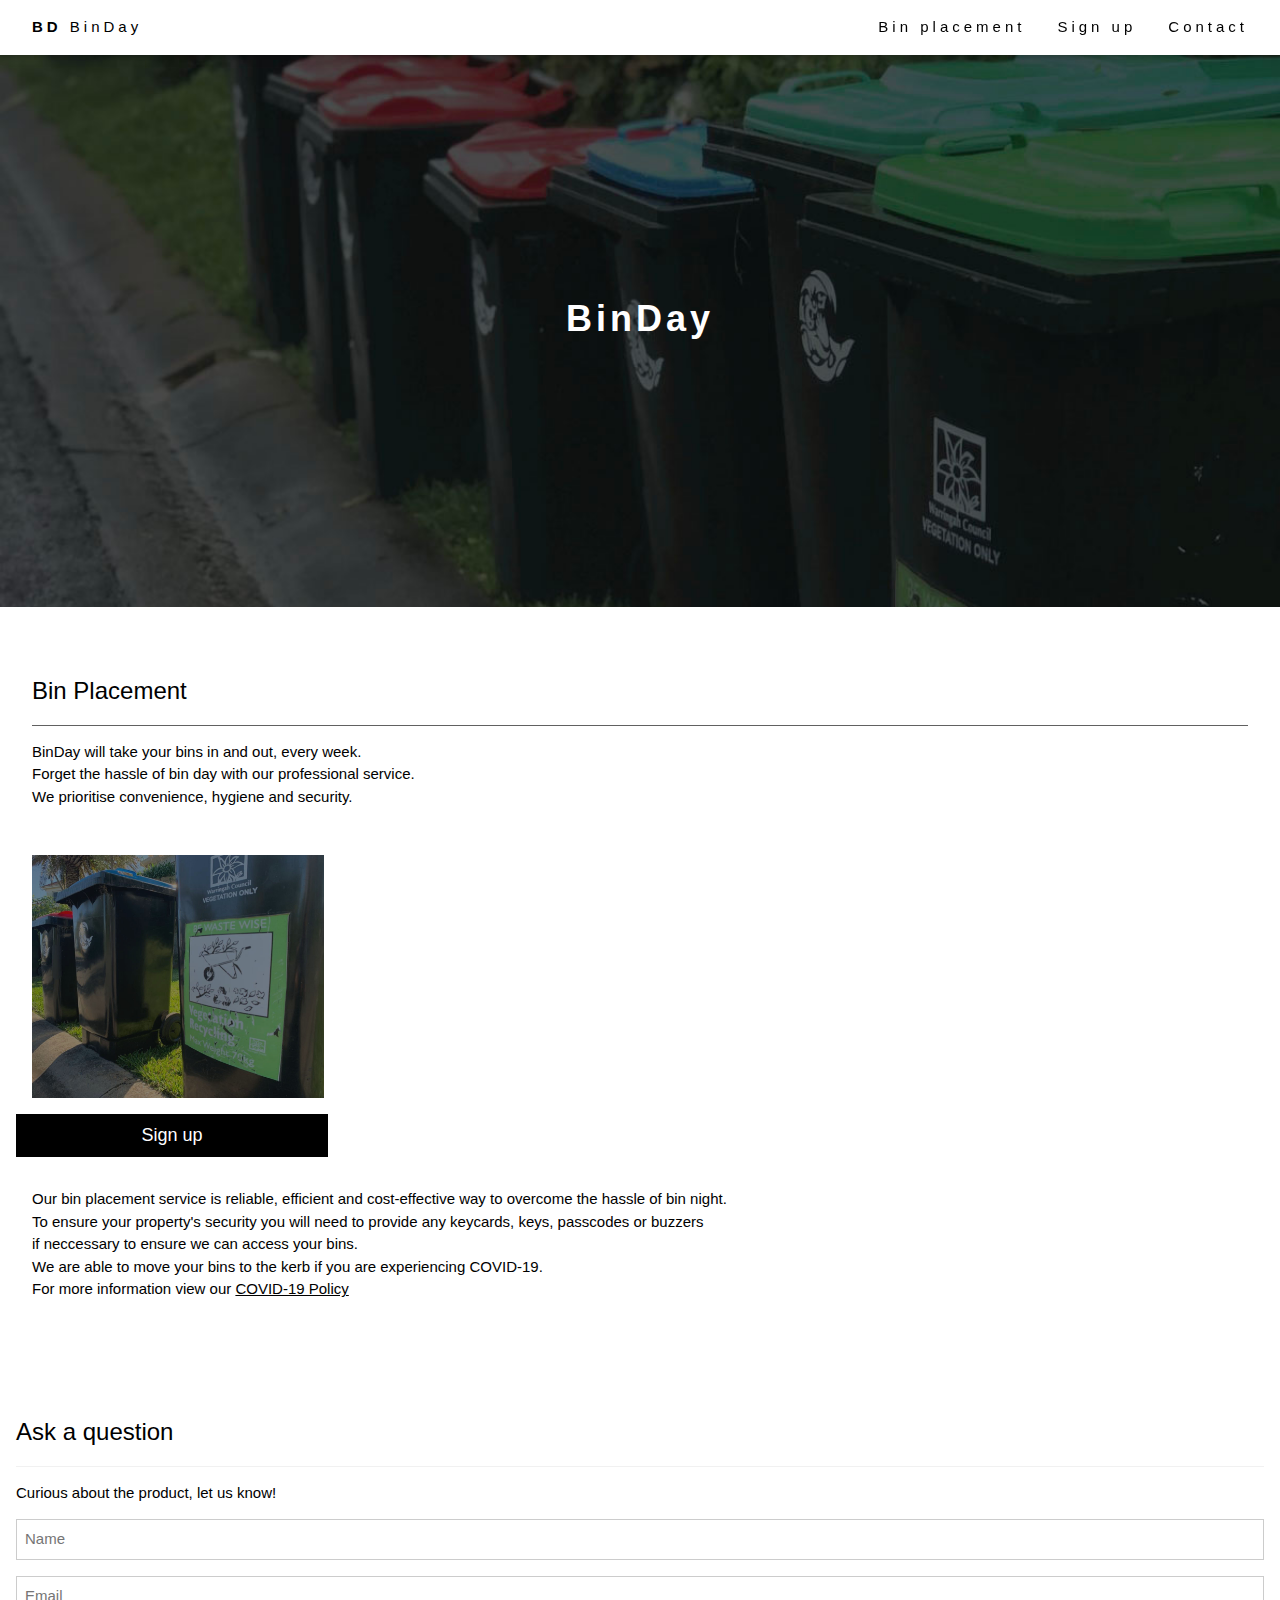
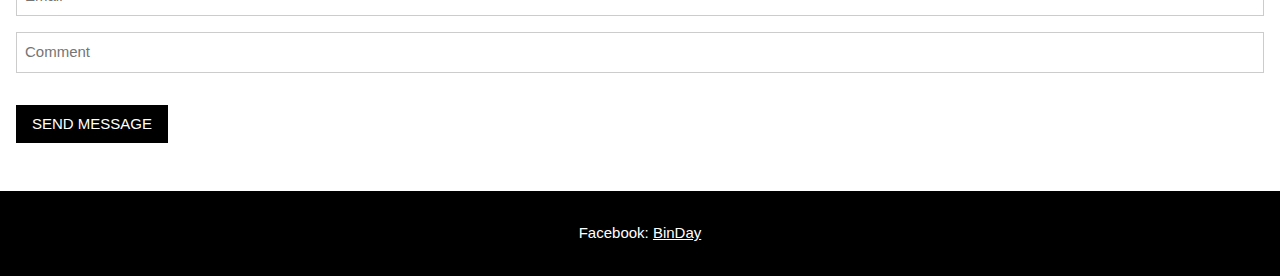
==== commit e875dca9: "Update index.html" ====
--- a/index.html
+++ b/index.html
@@ -70,16 +70,18 @@
     </div>
   </div>
   <div class="w3-container w3-padding-32">
-    <p>    Our bin placement service is reliable, effecient and a cost effective way to overcome the hastle of bin night.  
-      <br> We are still able to move your bins to the kerb if you are experiencing COVID-19
+    <p>    Our bin placement service is reliable, efficient and cost-effective way to overcome the hassle of bin night.  
+      <br> To ensure your property's security you will need to provide any keycards, keys, passcodes or buzzers 
+      <br> if neccessary to ensure we can access your bins.
+      <br> We are able to move your bins to the kerb if you are experiencing COVID-19.
       <br> For more information view our <a href="Pages/Covid.html" title="COVID-19 Policy." target="_self" class="w3-hover-text-green">COVID-19 Policy</a></p>
   </div>
 </div>
 
 
 <div class="w3-container w3-padding-32" id="contact">
-    <h3 class="w3-border-bottom w3-border-light-grey w3-padding-16">Inquire</h3>
-    <p> Get a quote or simply get in touch </p>
+    <h3 class="w3-border-bottom w3-border-light-grey w3-padding-16">Ask a question</h3>
+    <p> Curious about the product, let us know! </p>
     <form action= "https://formsubmit.co/e3221c71b8bcd52c1f5f83cbe046930b" method="POST">
       <input class="w3-input w3-border" type="text" placeholder="Name" required name="Name">
       <input class="w3-input w3-section w3-border" type="text" placeholder="Email" required name="Email">
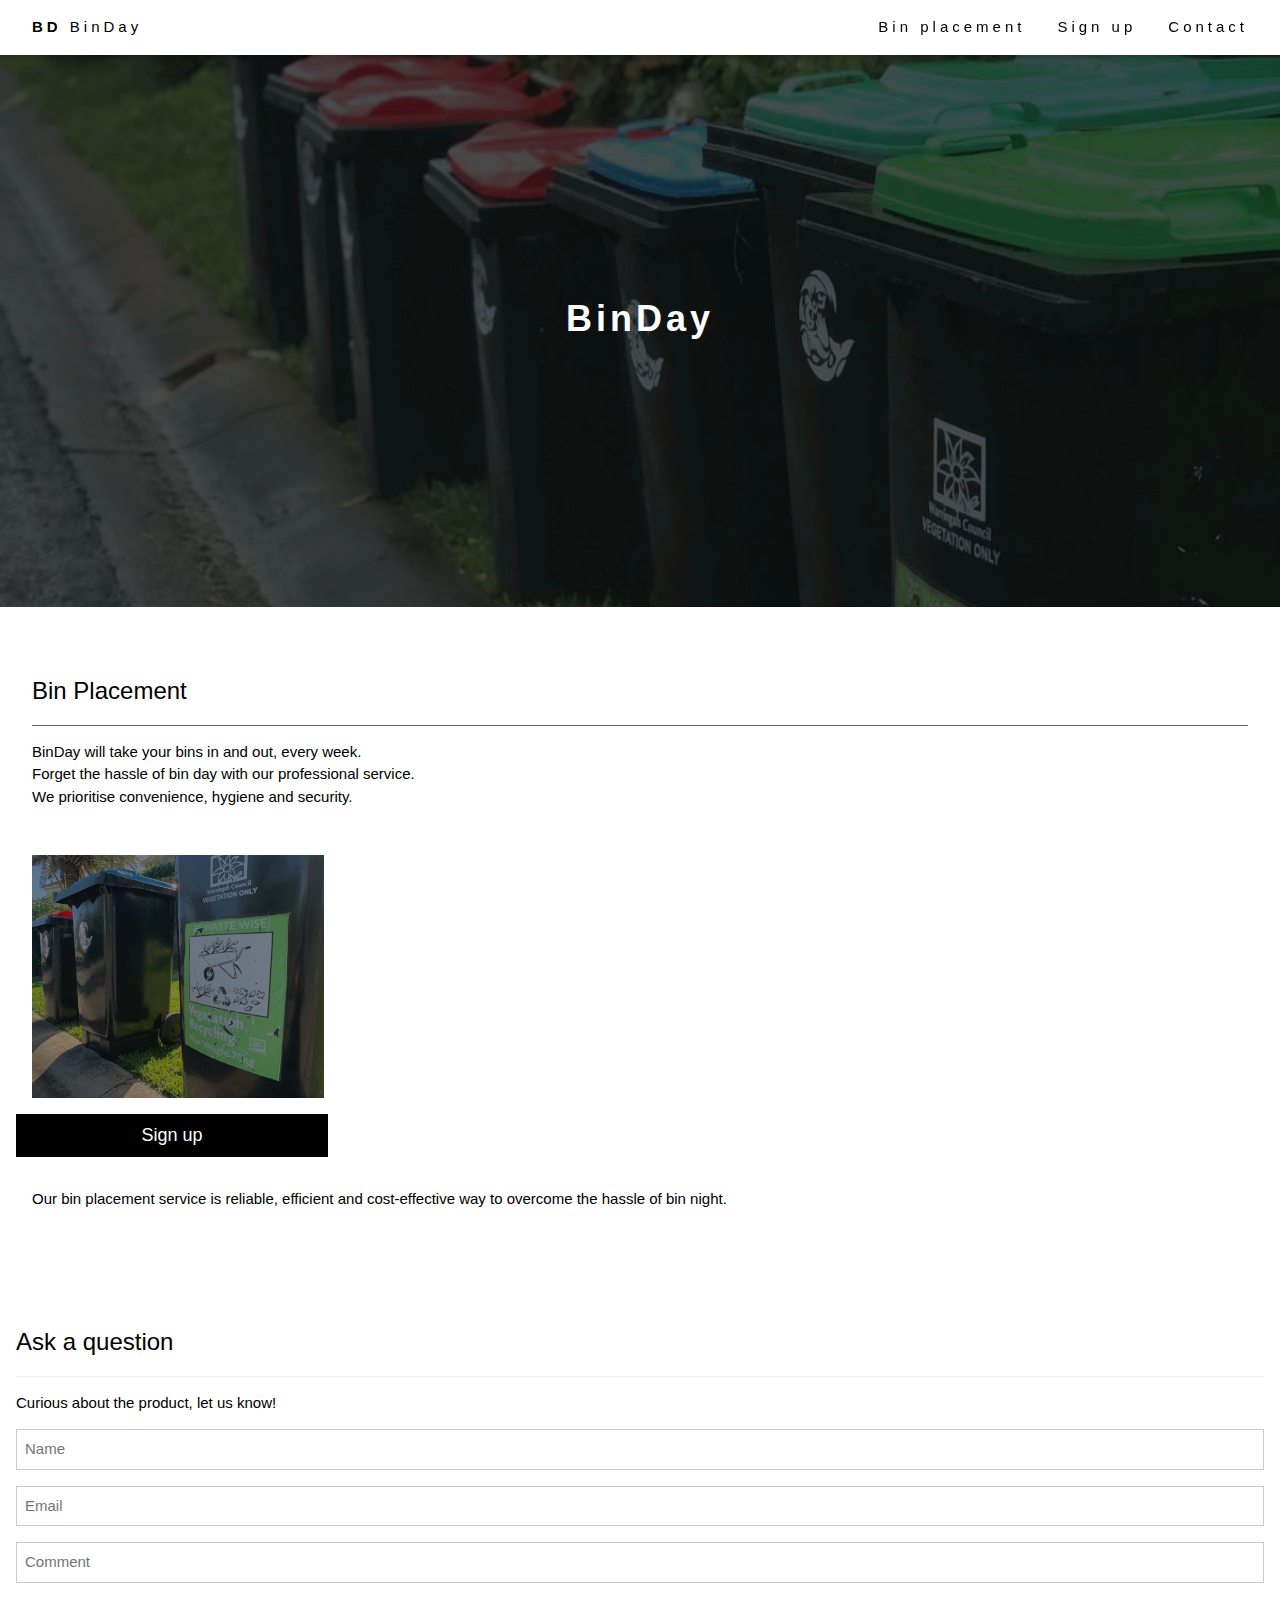
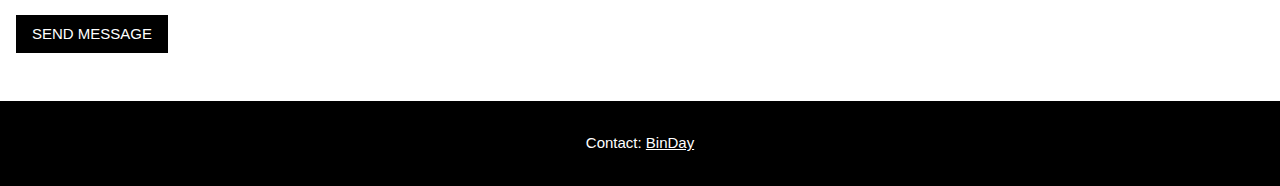
==== commit 27b9a220: "Update index.html" ====
--- a/index.html
+++ b/index.html
@@ -71,11 +71,11 @@
   </div>
   <div class="w3-container w3-padding-32">
     <p>    Our bin placement service is reliable, efficient and cost-effective way to overcome the hassle of bin night.  
-      <br> To ensure your property's security you will need to provide any keycards, keys, passcodes or buzzers 
-      <br> if neccessary to ensure we can access your bins.
-      <br> We are able to move your bins to the kerb if you are experiencing COVID-19.
-      <br> For more information view our <a href="Pages/Covid.html" title="COVID-19 Policy." target="_self" class="w3-hover-text-green">COVID-19 Policy</a></p>
-  </div>
+      <!-- <br> To ensure your property's security you will need to provide any keycards, keys, passcodes or buzzers -->
+      <!--  <br> if neccessary to ensure we can access your bins. -->
+      <!-- <br> We are able to move your bins to the kerb if you are experiencing COVID-19. -->
+      <!-- <br> For more information view our <a href="Pages/Covid.html" title="COVID-19 Policy." target="_self" class="w3-hover-text-green">COVID-19 Policy</a></p> -->
+  </div> 
 </div>
 
 
@@ -99,7 +99,7 @@
 
 <!-- Footer -->
 <footer class="w3-center w3-black w3-padding-16">
-  <p> Facebook: <a href="https://www.facebook.com" title="Facebook" target="_blank" class="w3-hover-text-green">BinDay</a></p>
+  <p> Contact: <a href="https://www.facebook.com" title="Facebook" target="_blank" class="w3-hover-text-green">BinDay</a></p>
 </footer>
 
 </body>
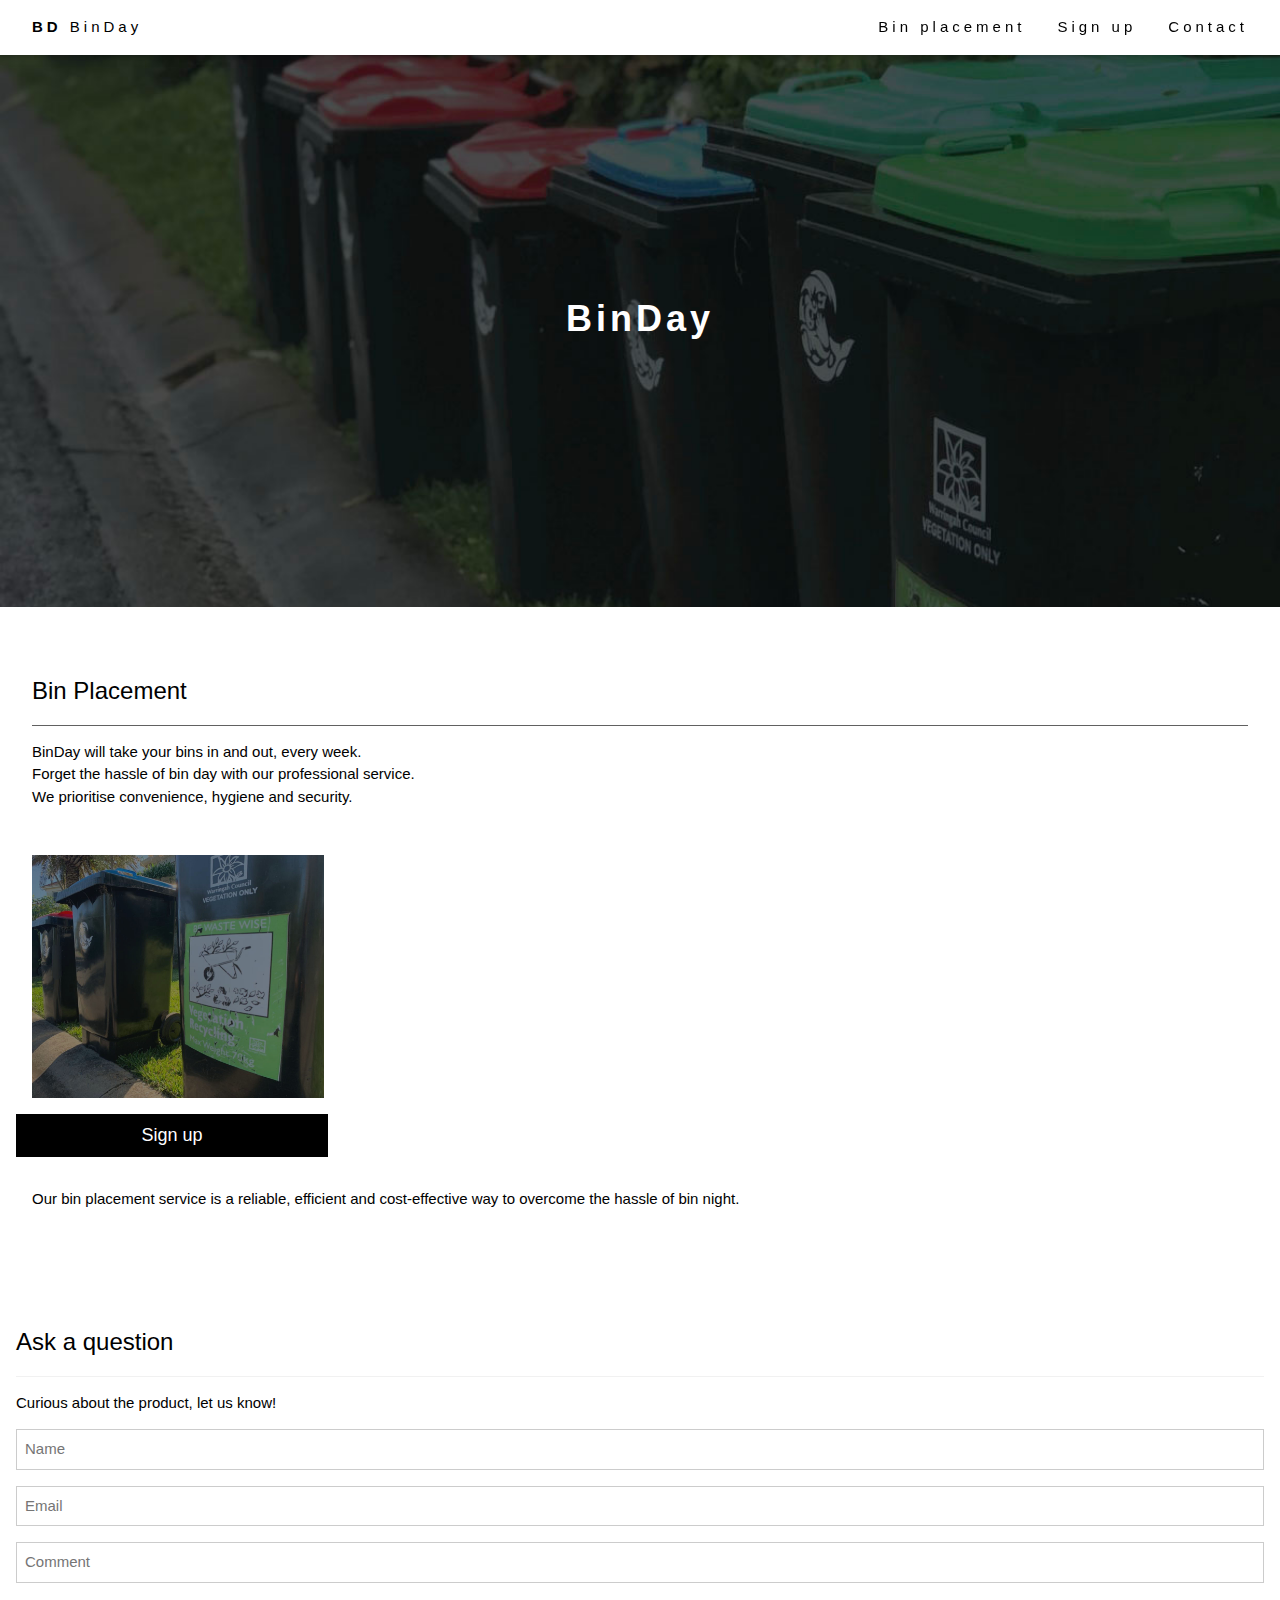
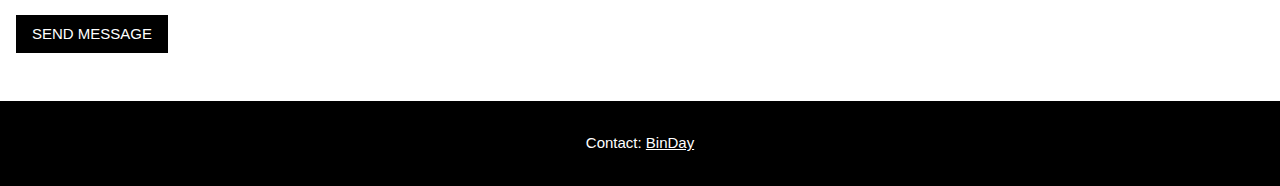
==== commit d4f25e96: "Update index.html" ====
--- a/index.html
+++ b/index.html
@@ -70,7 +70,7 @@
     </div>
   </div>
   <div class="w3-container w3-padding-32">
-    <p>    Our bin placement service is reliable, efficient and cost-effective way to overcome the hassle of bin night.  
+    <p>    Our bin placement service is a reliable, efficient and cost-effective way to overcome the hassle of bin night.  
       <!-- <br> To ensure your property's security you will need to provide any keycards, keys, passcodes or buzzers -->
       <!--  <br> if neccessary to ensure we can access your bins. -->
       <!-- <br> We are able to move your bins to the kerb if you are experiencing COVID-19. -->
